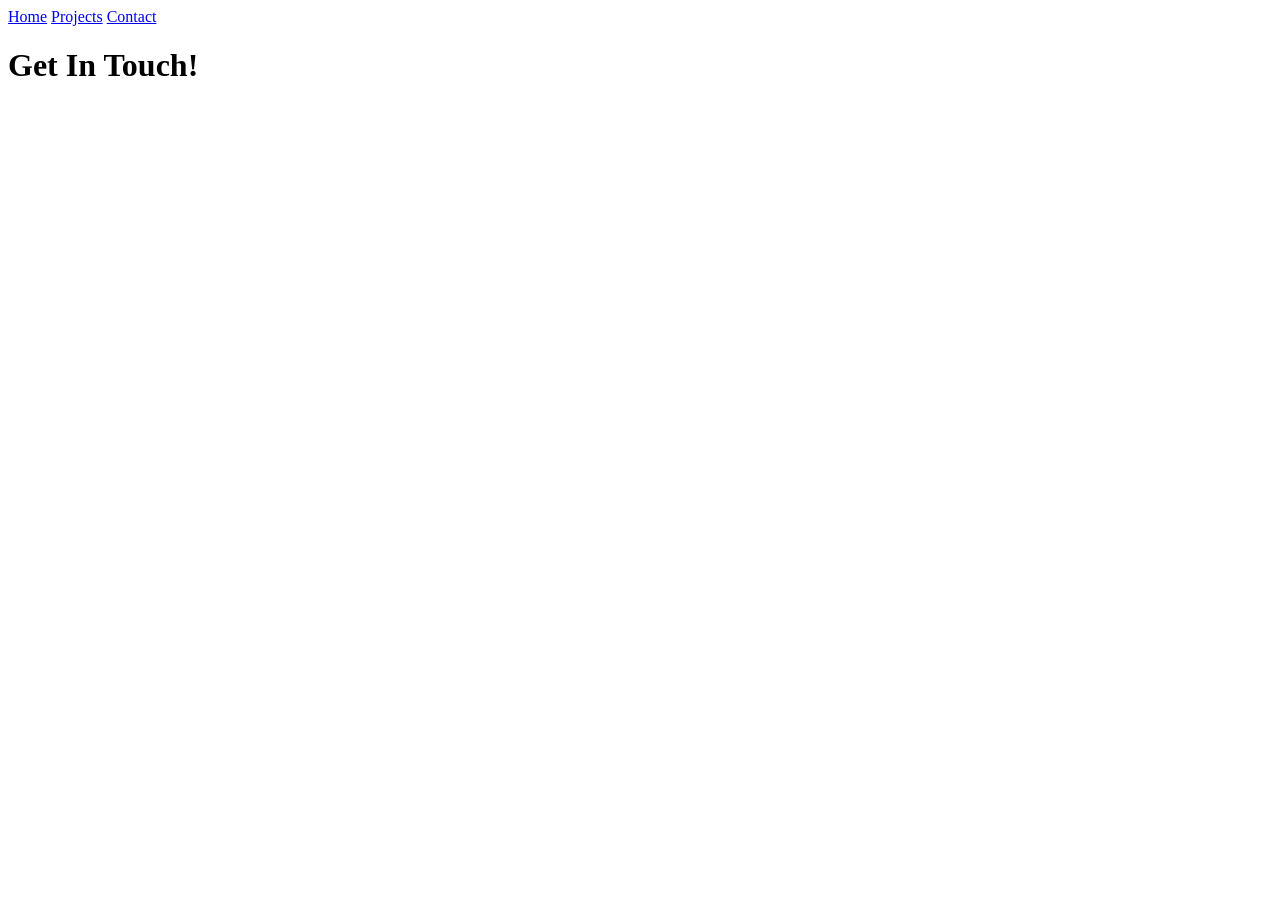
==== contact.html @ eec62882 "Add projects and contact pages with shared nav" ====
<!DOCTYPE html>
<html lang="en">
    <head>
        <meta charset="UTF-8">
        <title>Contact</title>
    </head>
    <body>
        <nav>
            <a href="index.html">Home</a>
            <a href="contact.html">Projects</a>
            <a href="projects.html">Contact</a>
        </nav>
        <h1>Get In Touch!</h1>
    </body>
</html>
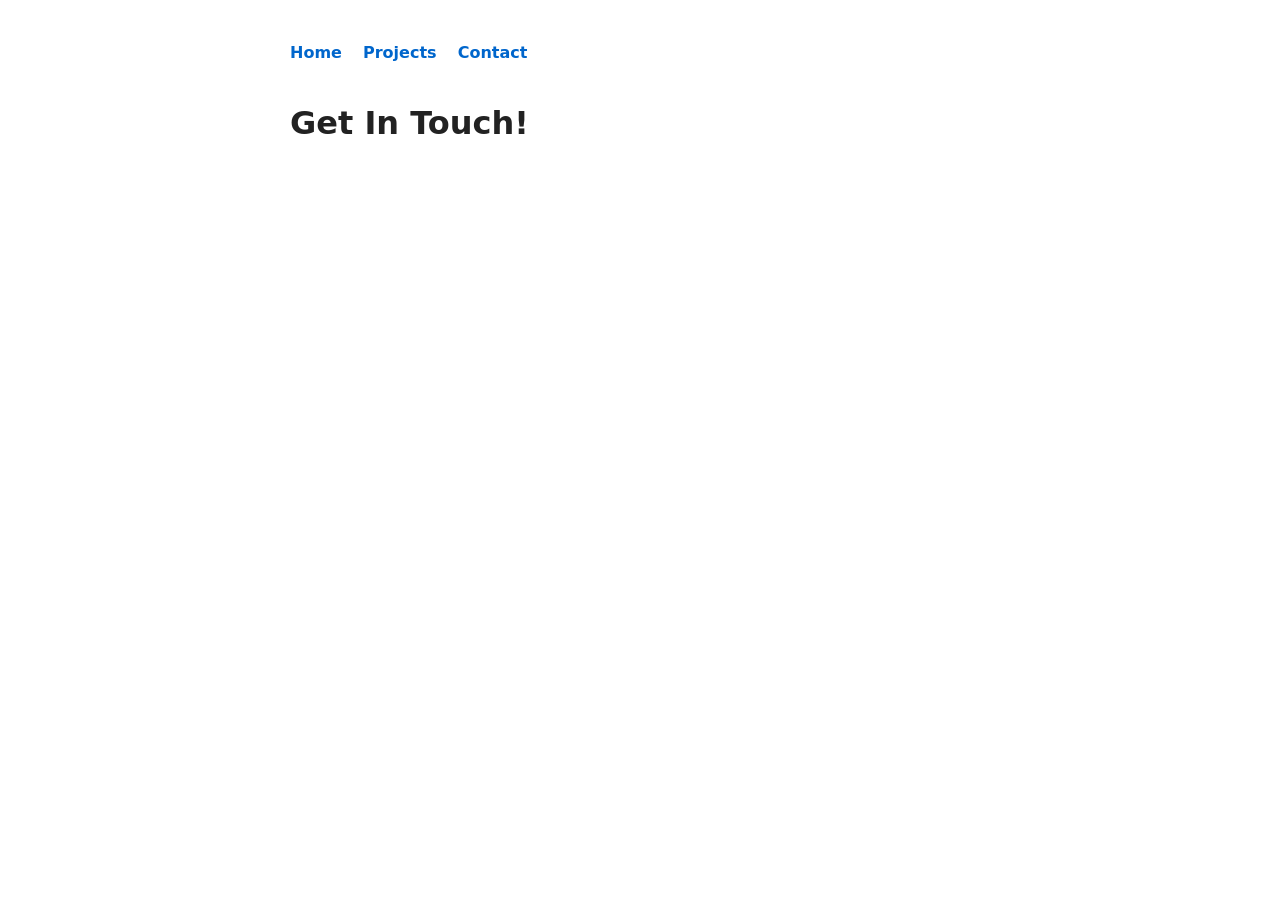
==== commit 869f0df9: "Add stylesheets" ====
--- a/contact.html
+++ b/contact.html
@@ -1,14 +1,15 @@
 <!DOCTYPE html>
 <html lang="en">
     <head>
+        <link rel="stylesheet" href="style.css">
         <meta charset="UTF-8">
         <title>Contact</title>
     </head>
     <body>
         <nav>
             <a href="index.html">Home</a>
-            <a href="contact.html">Projects</a>
-            <a href="projects.html">Contact</a>
+            <a href="projects.html">Projects</a>
+            <a href="contact.html">Contact</a>
         </nav>
         <h1>Get In Touch!</h1>
     </body>
--- a/style.css
+++ b/style.css
@@ -0,0 +1,23 @@
+body {
+  font-family: system-ui, sans-serif;
+  max-width: 700px;
+  margin: 40px auto;
+  padding: 0 20px;
+  line-height: 1.6;
+  color: #222;
+}
+
+nav a {
+  margin-right: 16px;
+  text-decoration: none;
+  color: #0066cc;
+  font-weight: 600;
+}
+
+nav a:hover {
+  text-decoration: underline;
+}
+
+h1 {
+  margin-top: 32px;
+}
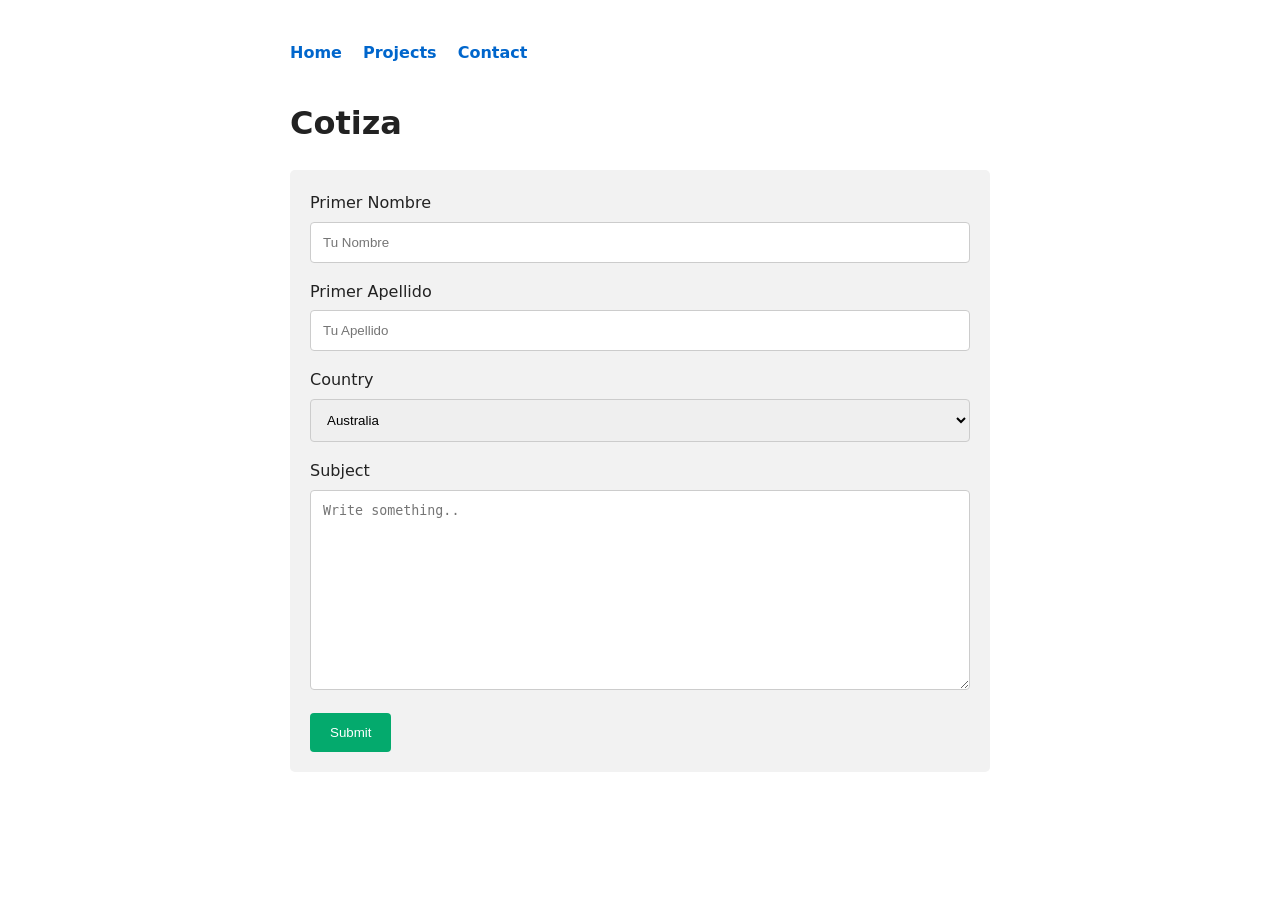
==== commit e37e976f: "Add contact card and welcome message" ====
--- a/contact.html
+++ b/contact.html
@@ -11,6 +11,27 @@
             <a href="projects.html">Projects</a>
             <a href="contact.html">Contact</a>
         </nav>
-        <h1>Get In Touch!</h1>
+        <h1>Cotiza</h1>
+        <div class="container">
+            <form action="">
+                <label for="">Primer Nombre</label>
+                <input type="text" id="nombre" name="nombre" placeholder="Tu Nombre">
+
+                <label for="">Primer Apellido</label>
+                <input type="text" id="apellido" name="apellido" placeholder="Tu Apellido">
+
+                <label for="country">Country</label>
+                <select id="country" name="country">
+                    <option value="australia">Australia</option>
+                    <option value="canada">Canada</option>
+                    <option value="usa">USA</option>
+                </select>
+
+                <label for="subject">Subject</label>
+                <textarea id="subject" name="subject" placeholder="Write something.." style="height:200px"></textarea>
+
+                <input type="submit" value="Submit">
+            </form>
+        </div>
     </body>
 </html>
--- a/style.css
+++ b/style.css
@@ -20,4 +20,38 @@
 
 h1 {
   margin-top: 32px;
+}
+
+/* Style inputs with type="text", select elements and textareas */
+input[type=text], select, textarea {
+  width: 100%; /* Full width */
+  padding: 12px; /* Some padding */ 
+  border: 1px solid #ccc; /* Gray border */
+  border-radius: 4px; /* Rounded borders */
+  box-sizing: border-box; /* Make sure that padding and width stays in place */
+  margin-top: 6px; /* Add a top margin */
+  margin-bottom: 16px; /* Bottom margin */
+  resize: vertical /* Allow the user to vertically resize the textarea (not horizontally) */
+}
+
+/* Style the submit button with a specific background color etc */
+input[type=submit] {
+  background-color: #04AA6D;
+  color: white;
+  padding: 12px 20px;
+  border: none;
+  border-radius: 4px;
+  cursor: pointer;
+}
+
+/* When moving the mouse over the submit button, add a darker green color */
+input[type=submit]:hover {
+  background-color: #45a049;
+}
+
+/* Add a background color and some padding around the form */
+.container {
+  border-radius: 5px;
+  background-color: #f2f2f2;
+  padding: 20px;
 }
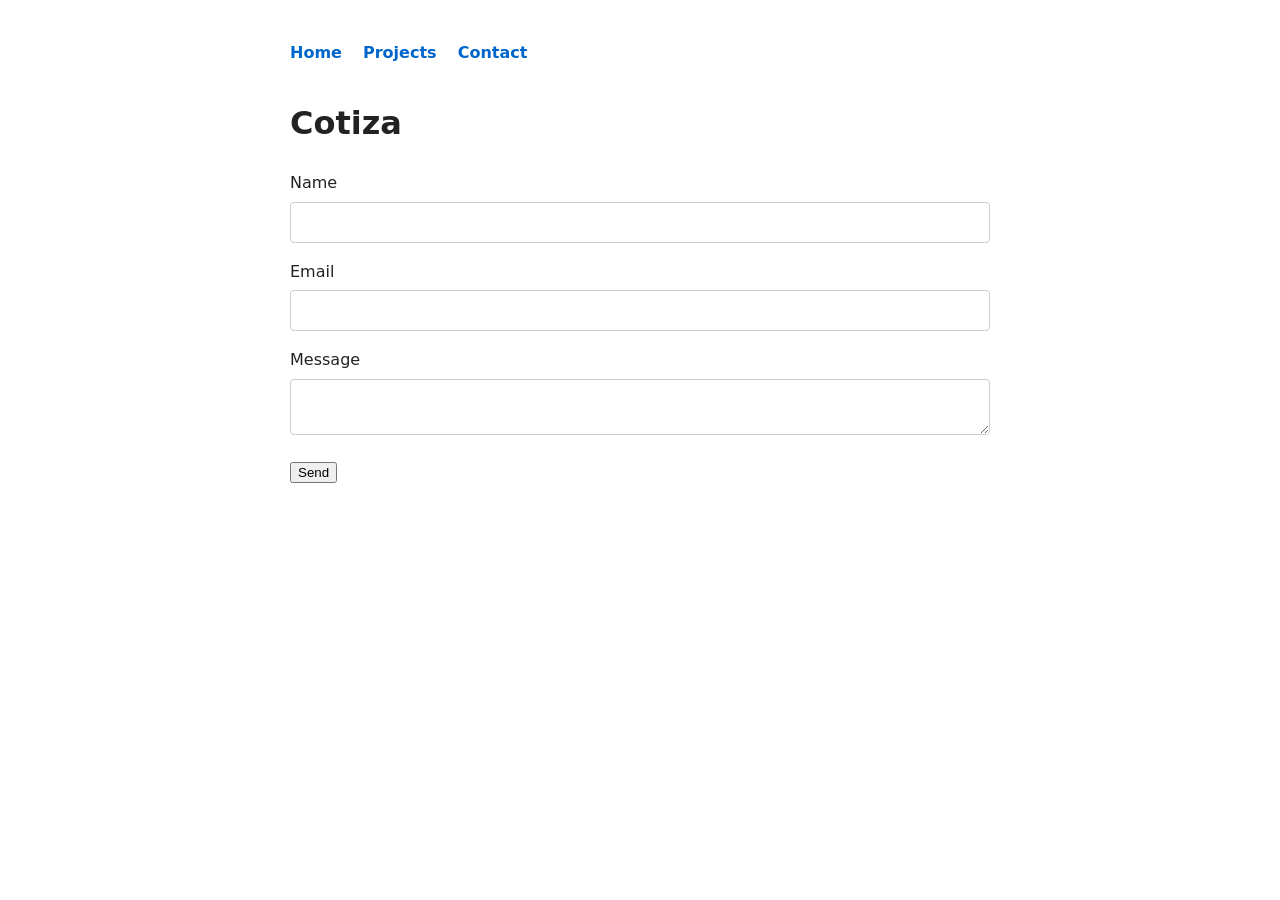
==== commit 27886dcb: "Add contact form JS validation" ====
--- a/contact.html
+++ b/contact.html
@@ -12,26 +12,27 @@
             <a href="contact.html">Contact</a>
         </nav>
         <h1>Cotiza</h1>
-        <div class="container">
-            <form action="">
-                <label for="">Primer Nombre</label>
-                <input type="text" id="nombre" name="nombre" placeholder="Tu Nombre">
+        <form id="contact-form">
+            <div>
+                <label for="name">Name</label>
+                <input type="text" id="name" name="name">
+                        </div>
 
-                <label for="">Primer Apellido</label>
-                <input type="text" id="apellido" name="apellido" placeholder="Tu Apellido">
+            <div>
+                <label for="email">Email</label>
+                <input type="text" id="email" name="email">
+            </div>
 
-                <label for="country">Country</label>
-                <select id="country" name="country">
-                    <option value="australia">Australia</option>
-                    <option value="canada">Canada</option>
-                    <option value="usa">USA</option>
-                </select>
+            <div>
+                <label for="message">Message</label>
+                <textarea id="message" name="message"></textarea>
+            </div>
 
-                <label for="subject">Subject</label>
-                <textarea id="subject" name="subject" placeholder="Write something.." style="height:200px"></textarea>
+            <button type="submit">Send</button>
+        </form>
 
-                <input type="submit" value="Submit">
-            </form>
-        </div>
+        <p id="form-status"></p>
+
+        <script src="script.js"></script>  
     </body>
-</html>+</html> 
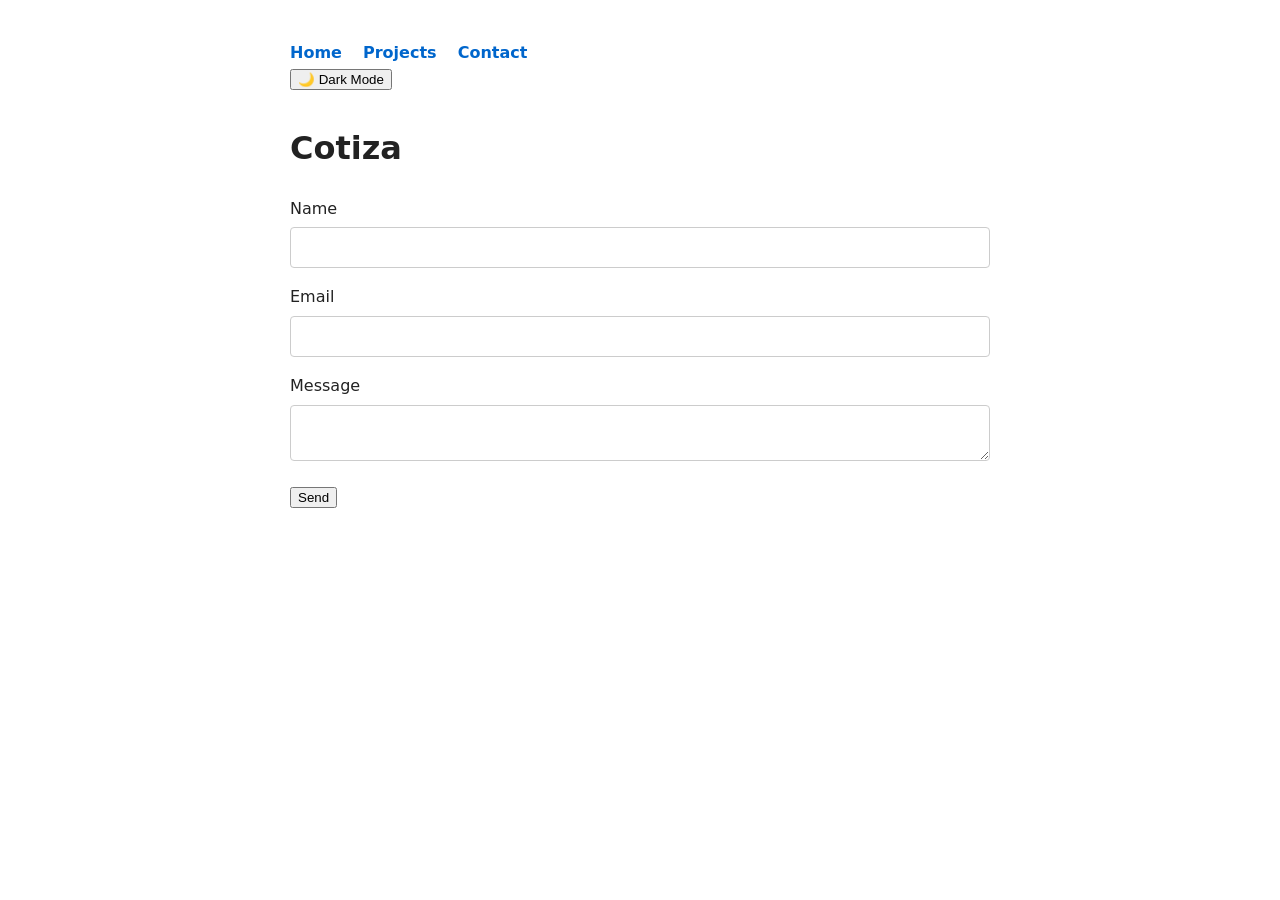
==== commit fb952232: "persist dark mode preference with localStorage" ====
--- a/contact.html
+++ b/contact.html
@@ -11,6 +11,7 @@
             <a href="projects.html">Projects</a>
             <a href="contact.html">Contact</a>
         </nav>
+        <button id="theme-toggle">🌙 Dark Mode</button>
         <h1>Cotiza</h1>
         <form id="contact-form">
             <div>
--- a/style.css
+++ b/style.css
@@ -54,4 +54,37 @@
   border-radius: 5px;
   background-color: #f2f2f2;
   padding: 20px;
+}
+
+body.dark-mode {
+  background-color: #121212;
+  color: #e0e0e0;
+}
+
+body.dark-mode nav a {
+  color: #66aaff;
+}
+
+.status-badge {
+  display: inline-block;
+  padding: 2px 8px;
+  border-radius: 12px;
+  font-size: 0.75em;
+  font-weight: 600;
+  margin-left: 8px;
+}
+
+.status-completed {
+  background-color: #2e7d32;
+  color: white;
+}
+
+.status-in-progress {
+  background-color: #f9a825;
+  color: black;
+}
+
+.status-planned {
+  background-color: #616161;
+  color: white;
 }
